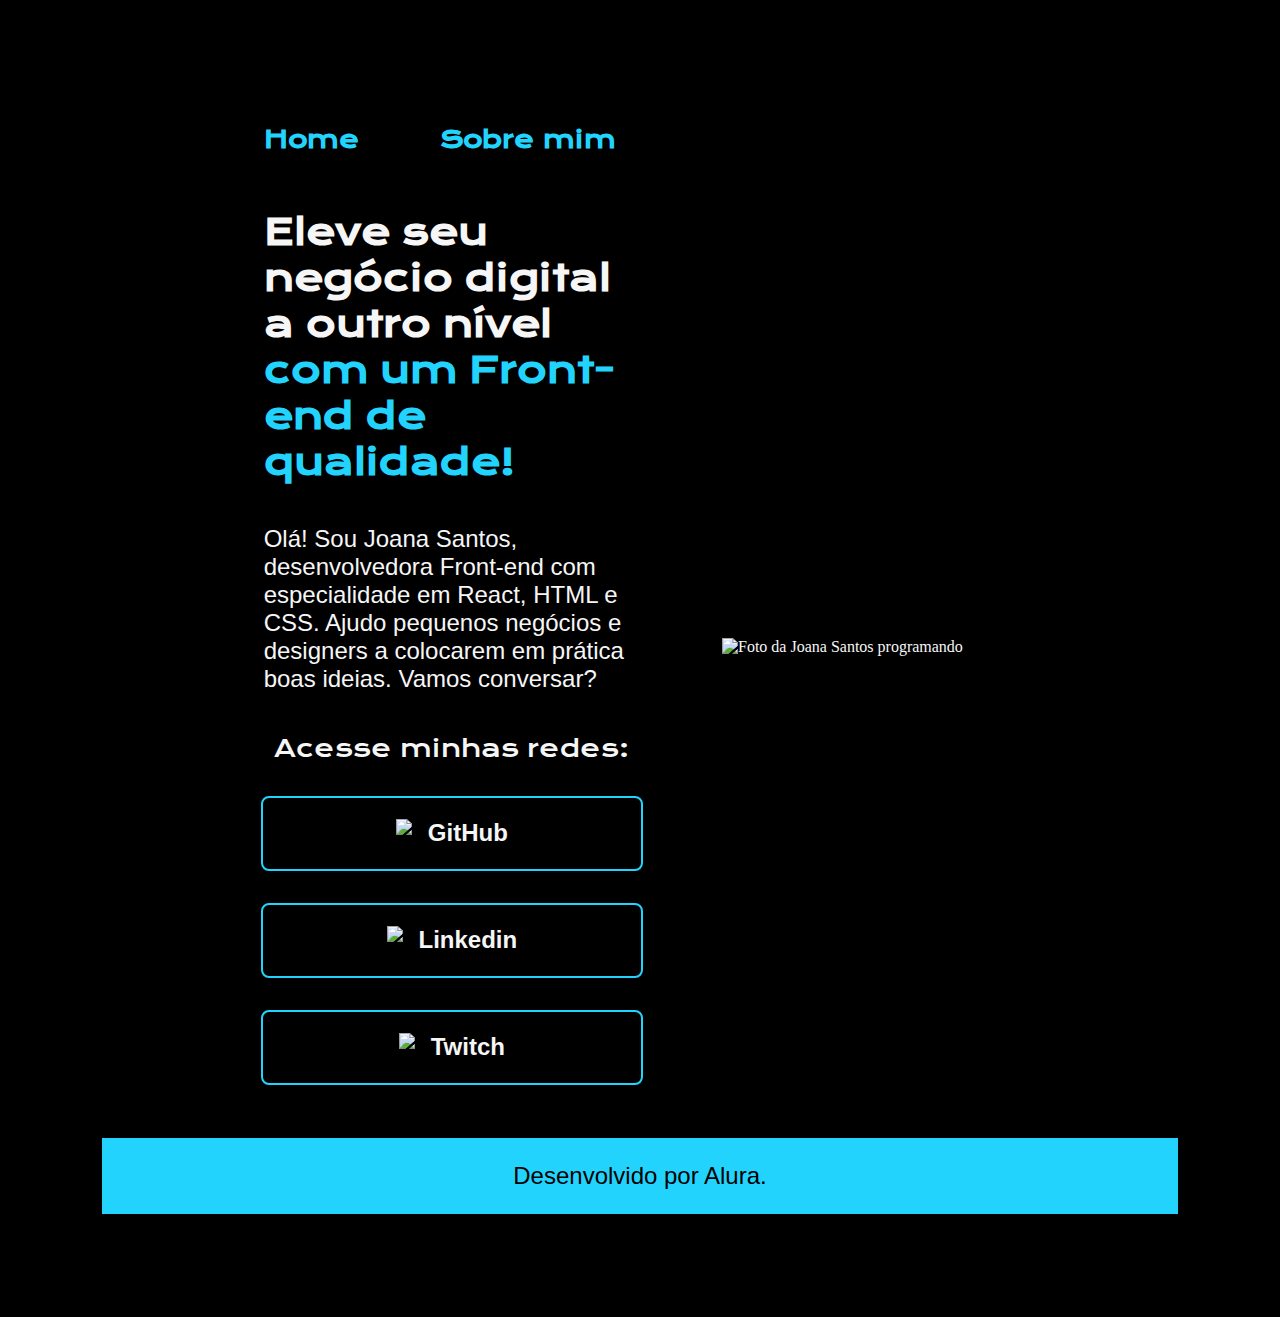
==== index.html @ 3bcced12 "Add files via upload" ====
<!DOCTYPE html>
<html lang="pt-br">
<head>
    <meta charset="UTF-8"> 
    <meta http-equiv="X-UA-Compatible" content="IE=edge">
    <meta name="viewport" content="width=device-width, initial-scale=1.0">
    <title>Portifolio</title>
    <link rel="stylesheet" href="style/style.css">
</head>
<body>
    <header class="cabecalho">
        <nav class="cabecalho__menu">
            <a class="cabecalho__menu__link" href="index.html">Home</a>
            <a class="cabecalho__menu__link" href="about.html">Sobre mim</a>
        </nav>
    </header>
    <main class="apresentacao">
        <section class="apresentacao__conteudo">
            <h1 class="apresentacao__conteudo__titulo">Eleve seu negócio digital a outro nível 
            <strong class="titulo-destaque">com um Front-end de qualidade!
            </strong></h1>
            <p class="apresentacao__conteudo__texto">Olá! Sou Joana Santos, desenvolvedora 
            Front-end com especialidade em React, HTML e
            CSS. Ajudo pequenos negócios e designers a 
            colocarem em prática boas ideias. Vamos 
            conversar?</p>
            <div class="apresentacao__links">
                <h2 class="apresentacao__links__subtitulo">Acesse minhas redes:</h2>
                <a class="apresentacao__links__navegacao" href="https://github.com/guilhermeonrails"> 
                    <img src="/Portfolio/assets/github.png">
                    GitHub
                </a>
                <a class="apresentacao__links__navegacao" href="https://github.com/guilhermeonrails"> 
                    <img src="/Portfolio/assets/linkedin.png">
                    Linkedin
                </a>
                <a class="apresentacao__links__navegacao" href="https://github.com/guilhermeonrails"> 
                    <img src="/Portfolio/assets/twitch.png">
                    Twitch
                </a>
            </div>
        </section>
        <img class="apresentacao__imagem" src="/Portfolio/assets/imagem.png" alt="Foto da Joana Santos programando">
    </main>
    <footer class="rodape">
        <p>Desenvolvido por Alura.</p>
    </footer>
</body>
</html>
---- style/style.css ----
@import url('https://fonts.googleapis.com/css2?family=Krona+One&family=swap');

:root{
    --cor-primaria:#000000;
    --cor-secundaria:#f6f6f6;
    --cor-terciaria: #22d4fd;
    --cor-hover:#272727;

    --fonte-primaria: 'Krona One', sans-serif;
    --fonte-secundaria: 'Montserrat', sans-serif;
}

*{
    margin: 0;
    padding: 0;
}
body{
    /* height: 100vh; */
    padding: 8%;
    box-sizing: border-box;
    background-color: var(--cor-primaria);
    color: var(--cor-secundaria);
}
.cabecalho{
    padding: 2% 0% 0% 15%;
}

.cabecalho__menu{
    display: flex;
    gap: 80px;
}

.cabecalho__menu__link{
    font-family: var(--fonte-primaria);
    font-weight: 600;
    font-size: 1.5rem;
    color: var(--cor-terciaria);
    text-decoration: none;


}

.titulo-destaque{
    color: var(--cor-terciaria);
}
.apresentacao{
    margin: 5% 15%;
    display: flex;
    align-items: center;
    justify-content: space-between;
    gap: 82px;

}

.apresentacao__conteudo{
    width:50%;
    display: flex;
    flex-direction: column;
    gap: 40px;
}

.apresentacao__conteudo__titulo{
    font-size: 2.25rem;
    font-family: var(--fonte-primaria); 
}

.apresentacao__conteudo__texto{
    font-size: 1.5rem;
    font-family: var(--fonte-secundaria);
}

.apresentacao__links{
    display: flex;
    flex-direction: column;
    align-items: center;
    gap: 32px;
    justify-content: space-between;
}

.apresentacao__links__subtitulo{
    font-family: var(--fonte-primaria);
    font-weight: 400;
    font-size: 1.5rem;
}

.apresentacao__links__navegacao{
    display: flex;
    justify-content: center;
    gap: 16px;
    border: 2px solid var(--cor-terciaria);
    width: 378px;
    text-align: center;
    border-radius: 8px;
    font-size: 1.5rem;
    font-weight: 600;
    padding: 21.5px 0;
    text-decoration: none;
    color: var(--cor-secundaria);
    font-family: var(--fonte-secundaria); 
}

.apresentacao__links__link:hover{
    background-color: var(--cor-hover);
}

.apresentacao__imagem{
    width: 50%;
}

.rodape{
    padding:24px;
    color:var(--cor-primaria);
    background-color: var(--cor-terciaria);
    text-align: center;
    font-family: var(--fonte-secundaria);
    font-weight: 400;
    font-size: 1.5rem;
}

@media (max-width: 1200px){
    .cabecalho{
        padding: 10%;
    }

    .cabecalho__menu{
        justify-content: center;
    }
    .apresentacao{
        flex-direction: column-reverse;
        padding: 5%;
    }

    .apresentacao__conteudo{
        width: auto;
    }   
}
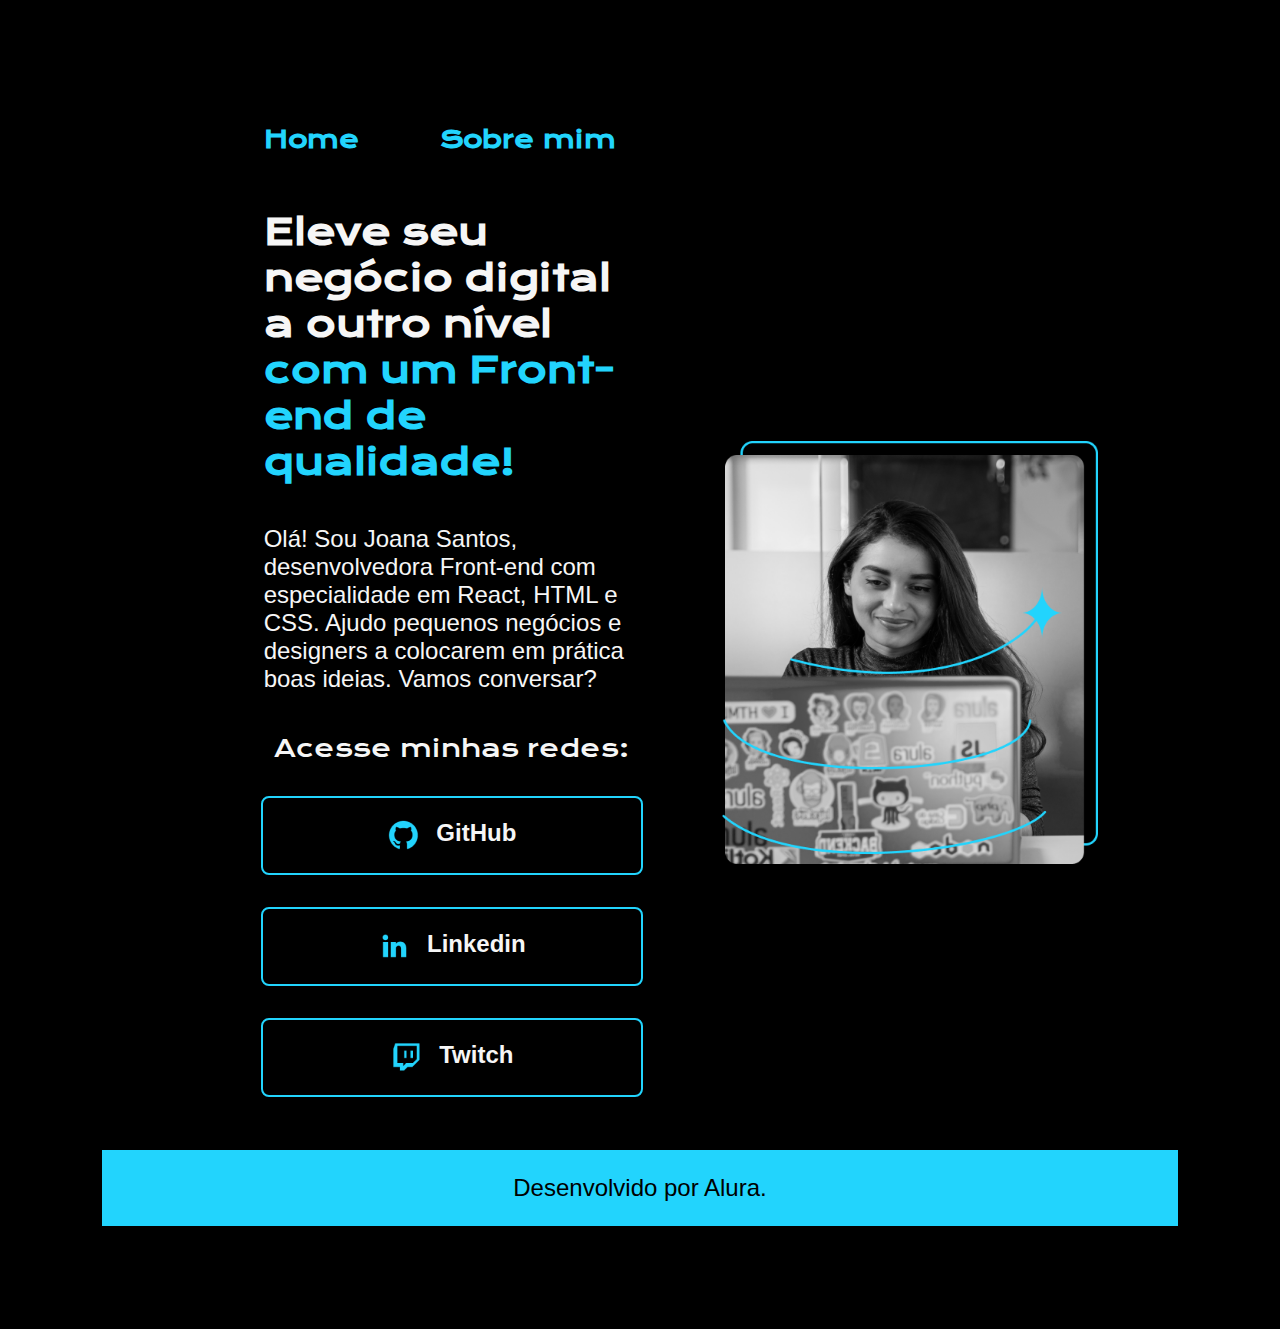
==== commit 06978011: "Add files via upload" ====
--- a/index.html
+++ b/index.html
@@ -27,20 +27,20 @@
             <div class="apresentacao__links">
                 <h2 class="apresentacao__links__subtitulo">Acesse minhas redes:</h2>
                 <a class="apresentacao__links__navegacao" href="https://github.com/guilhermeonrails"> 
-                    <img src="/Portfolio/assets/github.png">
+                    <img src="./assets/github.png">
                     GitHub
                 </a>
                 <a class="apresentacao__links__navegacao" href="https://github.com/guilhermeonrails"> 
-                    <img src="/Portfolio/assets/linkedin.png">
+                    <img src="./assets/linkedin.png">
                     Linkedin
                 </a>
                 <a class="apresentacao__links__navegacao" href="https://github.com/guilhermeonrails"> 
-                    <img src="/Portfolio/assets/twitch.png">
+                    <img src="./assets/twitch.png">
                     Twitch
                 </a>
             </div>
         </section>
-        <img class="apresentacao__imagem" src="/Portfolio/assets/imagem.png" alt="Foto da Joana Santos programando">
+        <img class="apresentacao__imagem" src="./assets/imagem.png" alt="Foto da Joana Santos programando">
     </main>
     <footer class="rodape">
         <p>Desenvolvido por Alura.</p>
